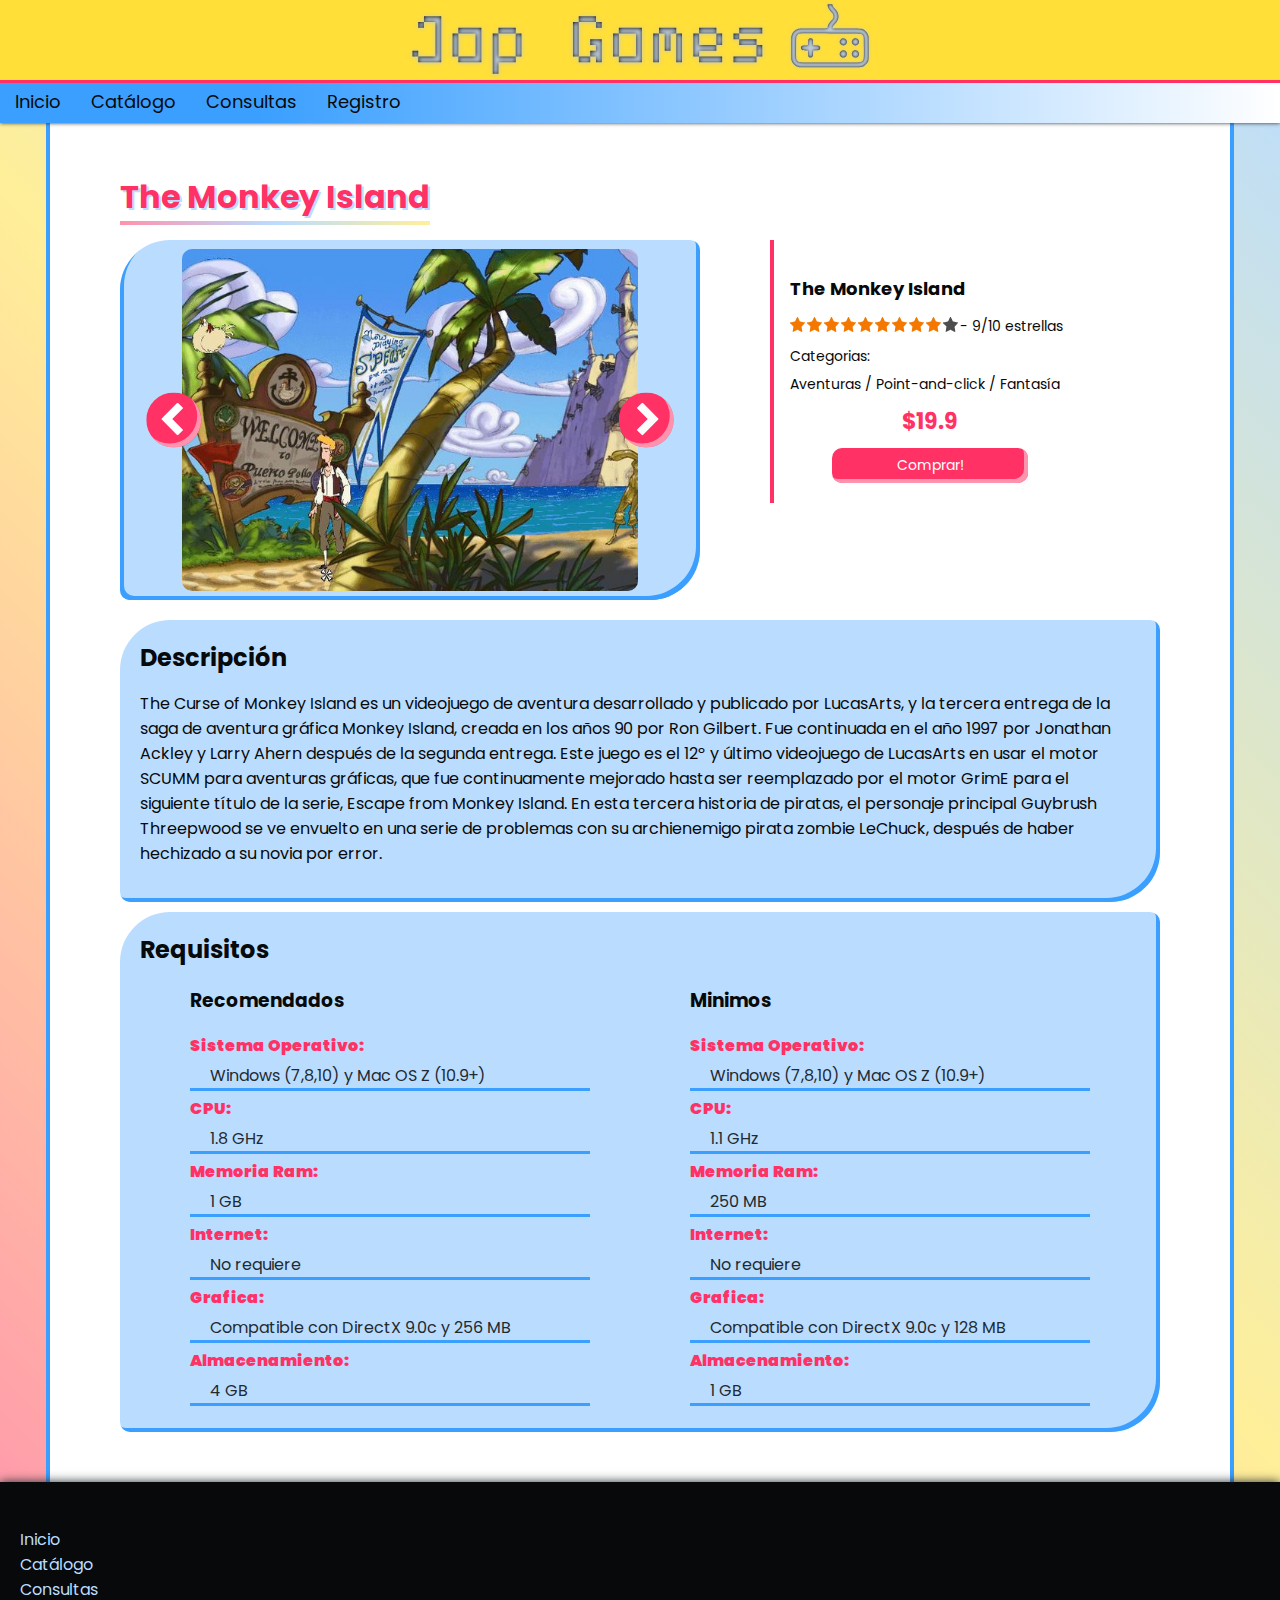
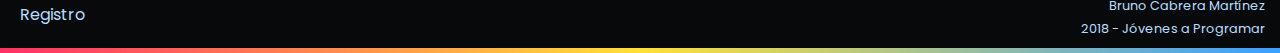
==== juegos/monkey-island.html @ 6bf9ecae "json nuevo" ====
<!DOCTYPE html>
<html>

<head>
  <meta charset="utf-8">
  <meta name="author" content="Bruno Cabrera">
  <meta name="description" content="Página para juego del proyecto de Jóvenes a Programar.">
  <link rel="stylesheet" href="../styles/stylesheet.css">
  <link rel="stylesheet" href="../styles/juego.css">
  <meta name="viewport" content="width=device-width">
  <title>Entrega 1 - The Curse of Monkey Island</title>
  <script src="../js/slide.js"></script>
  <script src="../js/carrito.js"></script>
  <script src="../js/generador.js"></script>

</head>


<body>
  <div id="carro-cubrepantallas">
    <div id="carro">
      <div id="info-carro">
        <span class="main_picture"></span>
        <h3 class="titulo"></h3>

      </div>
      <button id="cerrar-carro"></button>
      <form id="form-compra">
        <div id="form-compra-izq">
          <div id="cantidad">
            <label for="cantidad-i">Cantidad</label>
            <div id="cantidad-i">
              <button type="button" id="cantidad-menos">-</button>
              <input type="number" min="0" max="30" id="cantidad-input" value="1">
              <button type="button" id="cantidad-mas">+</button>
            </div>
          </div>
          <div id="medio-de-pago">
            <label for="medio-de-pago-i">Medio de pago</label>
            <select name="medio-de-pago-i">
              <option value="mastercard">Mastercard</option>
              <option value="oca">Oca</option>
            </select>
          </div>
          <div id="tipo-de-juego">
            <label for="tipo-de-juego-i">Tipo de juego</label>
            <select name="tipo-de-juego-i" id="tipo-de-juego-i">
              <option value="fisico">Físico</option>
              <option value="digital" selected>Digital</option>
            </select>
          </div>
          <div id="tipo-de-envio">
            <label for="tipo-de-envio-i">Tipo de envío</label>
            <select name="tipo-de-envio-i">
              <option value="comun">Común</option>
              <option value="especial">Especial</option>
              <option value="premium">Premium</option>
            </select>
          </div>
        </div>
        <div id="form-compra-der">
          <div id="nombre">
            <label for="nombre-i">Nombre</label>
            <input type="text" id="nombre-i" required>
          </div>
          <div id="email" class="cambiante no-input">
            <label for="email-i">E-mail</label>
            <input type="email" id="email-i" disabled required>
          </div>
          <div id="direccion" class="cambiante no-input">
            <label for="direccion-i">Dirección</label>
            <input type="text" id="direccion-i" disabled required>
          </div>
          <button type="submit" id="comprar">Comprar!</button>
        </div>
      </form>
      <div id="platita">
        <p>Precio sin impuestos: $
          <span id="precio-sin-impuestos">12</span>
        </p>
        <p>Precio con impuestos: $
          <span id="precio-con-impuestos">12</span>
        </p>
        <div id="platita-tipo-juego">
          <p id="platita-juego-digital">Juego Digital</p>
          <p id="platita-juego-fisico">Juego Físico</p>
        </div>
      </div>
    </div>

  </div>
  <header>
    <div id="logo">
      <a href="../index.html">
        <img src="../img/header.svg" alt="Logo de la web">
      </a>
    </div>
    <nav>
      <a href="../index.html">Inicio</a>
      <a href="../sub/catalogo.html">Catálogo</a>
      <a href="../sub/consultas.html">Consultas</a>
      <a href="../sub/registro.html">Registro</a>
    </nav>

  </header>
  <main>
    <div id="caja-juego">
      <h1 class="titulo"></h1>
      <div id="slide-show">
        <button type="button" id="ant"></button>
        <div id="imagenes">
          <div class="imagen"></div>
          <div class="imagen"></div>
          <div class="imagen"></div>
          <div class="imagen"></div>
          <div class="imagen"></div>
        </div>
        <button type="button" id="prox"></button>
      </div>
      <div id="envoltorio-info">
        <div id="info">

          <h2 class="titulo"></h2>
          <div id="estrellas">
            <a href="#" class="estrella"></a>
            <a href="#" class="estrella"></a>
            <a href="#" class="estrella"></a>
            <a href="#" class="estrella"></a>
            <a href="#" class="estrella"></a>
            <a href="#" class="estrella"></a>
            <a href="#" class="estrella"></a>
            <a href="#" class="estrella"></a>
            <a href="#" class="estrella"></a>
            <a href="#" s class="estrella"></a>
            <p>- <span id="puntos"></span>/10 estrellas</p>
          </div>
          <div id="categorias">
            <p>Categorias:</p>
            <p> Aventuras / Point-and-click / Fantasía</p>
          </div>
          <h3 id="info-precio">$19.9 </h3>
          <button type="button" id="boton-comprar">Comprar!</button>
        </div>
      </div>

    </div>
    <article>
      <header>
        <h2>
          Descripción
        </h2>
      </header>

      <body>
        <p class="l_desc"></p>
      </body>
    </article>
    <article class="caja-specs">
      <header>
        <h2>Requisitos</h2>
      </header>

      <body>
        <dl id="caja-specs-recomendados">
          <h3>Recomendados</h3>
          <dt>Sistema Operativo:</dt>
          <dd class="os"></dd>
          <dt>CPU:</dt>
          <dd class="cpu"></dd>
          <dt>Memoria Ram:</dt>
          <dd class="ram"></dd>
          <dt>Internet:</dt>
          <dd class="internet"></dd>
          <dt>Grafica:</dt>
          <dd class="gpu"></dd>
          <dt>Almacenamiento:</dt>
          <dd class="space"></dd>
        </dl>
        <dl id="caja-specs-minimos">
          <h3>Minimos</h3>
          <dt>Sistema Operativo:</dt>
          <dd class="os"></dd>
          <dt>CPU:</dt>
          <dd class="cpu"></dd>
          <dt>Memoria Ram:</dt>
          <dd class="ram"></dd>
          <dt>Internet:</dt>
          <dd class="internet"></dd>
          <dt>Grafica:</dt>
          <dd class="gpu"></dd>
          <dt>Almacenamiento:</dt>
          <dd class="space"></dd>
        </dl>
      </body>
    </article>
  </main>
  <footer>
    <ul class="nav-footer">
      <li>
        <a href="../index.html">Inicio</a>
      </li>
      <li>
        <a href="../sub/catalogo.html">Catálogo</a>
      </li>
      <li>
        <a href="../sub/consultas.html">Consultas</a>
      </li>
      <li>
        <a href="../sub/registro.html">Registro</a>
      </li>
    </ul>
    <div class="info-personal">
      <p>Bruno Cabrera Martínez</p>
      <p>2018 - Jóvenes a Programar</p>
    </div>
  </footer>
</body>

</html>
---- styles/stylesheet.css ----
@import url('https://fonts.googleapis.com/css?family=Poppins');

/*Variables de colores*/
:root{
  /*Colores principales*/
  --azul: #3A9FFF;
  --magenta: #FF3165;
  --amarillo: #FFDF38;
  /*Colores principales - claros*/
  --azul-claro: #BADDFF;
  --magenta-claro: #FF92AD;
  --amarillo-claro: #FFEF99;
  /*Sombras*/
  --negro: #07090A;
  --gris: #222A31;
  --blanco: #FFFFFF;
}
/*---*/

#logo{
  height: 80px;
  background: var(--amarillo);
}

#logo img{
  height: 100%;
  display: block;
  margin: 0 auto;
}

body {
  margin: 0px 0px 0px 0px;
  height: 100%;
  font-family: "Poppins","nunito",helvetica, sans-serif;
  background: linear-gradient(45deg, var(--magenta-claro), var(--amarillo-claro), var(--azul-claro));
  color: var(--negro);
  font-size: 16px;
}

main{
  background-color: var(--blanco);
  max-width: 1060px;
  margin: 0 auto;
  padding: 40px 60px;
  box-shadow: 0 0 0 4px var(--azul);
}

header{
  box-shadow: 0 0 4px var(--gris);
  position: relative;
}

nav{
  border-top: solid 3px var(--magenta);
  position: relative;
  font-size: 0;
  background: linear-gradient(90deg, var(--azul)20%, var(--blanco));
  padding: 0;
  overflow: hidden;
}

nav a{
  position: relative;
  font-size: 18px;
  transition: all 0.2s;
  color: var(--negro);
  text-align: center;
  padding: 0px 15px;
  text-decoration: none;
  height: 40px;
  display: inline-block;
  line-height: 38px;
}

nav a:hover{
  background-color: var(--azul-claro);
  z-index: 2;
}

#apretado{
  background-color: var(--magenta);
}

#apretado:hover{
  background-color:  var(--magenta-claro);
}

footer{
  position: relative;
  margin-bottom: 0;
  width: 100%;
  background-color: var(--negro);
  color: var(--azul-claro);
  padding-top: 100px;
  box-shadow: 0 0 10px var(--gris);
  bottom:0px;
}

footer::after{
  content: '';
  background: linear-gradient(90deg, var(--magenta), var(--amarillo), var(--azul));
  height: 5px;
  width: 100%;
  display: block;
}

.nav-footer{
  display: inline-block;
  list-style: none;
  margin-left: 10px;
  padding: 10px;
  position: absolute;
  bottom: 0px;
}

footer a{
  color: var(--azul-claro);
  text-decoration:none;
}

footer a:hover{
  color: var(--magenta);
}

.info-personal{
  display: block;
  text-align: right;
  font-size: 0.8em;
  padding: 10px;
}
.info-personal p{
  margin: 5px 5px 0px 5px;
}



@media only screen and (max-width: 600px){
  #logo{
    display: none;
  }
  main{
    width: 100%;
    padding: 0px;
    box-shadow: none;
  }
  nav{
    padding:  10px 0;
    border-style: none;
  }
  nav a{
    display: inline-block;
    transition: none;
    padding: 10px 5px;
    margin: 0px
  }
  nav a:hover{
    padding: 10px 5px;
  }
  p{
    padding: 10px;
  }
  h1, h3{
    padding: 10px;
    text-align: center;
  }
}


@media (min-width: 601px) and (max-width: 1024px) {
  main{
    width: 100%;
    padding: 40px 0;
  }
}
---- styles/juego.css ----
#caja-juego{
  position: relative;
  border-radius: 50px 10px;
  padding:10px; 
  margin: ;
}

#caja-juego h1{
  display: inline-block;
  margin: 0 0 15px 0;
  color: var(--magenta);
  text-shadow: 2px 2px var(--azul-claro) ;
}

#caja-juego h1::after{
  width: 100%;
  height: 4px;
  background: linear-gradient(90deg ,var(--magenta-claro), var(--azul-claro), var(--amarillo-claro));
  content: '';
  display: block;
}

#caja-juego h2{
  font-size: 18px;
}

#slide-show{
  position: absolute;
  width: 580px;
  height: 360px;
  box-sizing: border-box;
  text-align: center;
  background: var(--azul-claro);
  box-shadow: 4px -4px 0 var(--azul) inset, -4px -4px 0 var(--azul) inset;
  border-radius: 50px 10px;
}

#slide-show button{
  background-color:  var(--magenta);
  position: absolute;
  background-size: 40%;
  background-repeat:no-repeat;
  border: none;
  border-style: none;
  height: 55px;
  width: 55px;
  border-radius: 50%;
  box-shadow: -4px -4px 0 var(--magenta-claro) inset;
  z-index: 1;
  top: 50%;
  transition: 0.2s;
}

#slide-show button:hover{
  background-color:var(--azul);
  box-shadow: -4px -4px 0 var(--azul-claro) inset;
}

#ant{
  background:url("../img/flecha-izq.svg");
  background-position: 15px 10px;
  left: 5%;
  transform:translate(-5%,-50%);
}

#prox{
  background: url("../img/flecha-der.svg");
  right: 5%;
  background-position: 18px 10px;
  transform:translate(5%,-50%);
}

#imagenes{
  position: absolute;
  width: 100%;
  height: 100%;
}

#imagenes img{
  position: absolute;
  height: 95%;
  left: 50%;
  top: 50%;
  transform:translate(-50%,-50%);
  transition: 0.5s;
  border-radius: 10px;
}

#envoltorio-info{
  position: relative;
  height: 360px;
  margin-left: 580px;
  box-sizing: border-box;
  text-align: center;
}

#info{
  display: inline-block;
  text-align: left;
  width: 280px;
  display: inline-block;
  position:relative;
  font-size: 14px;
  padding: 20px;
  box-shadow: 4px 0 0 var(--magenta) inset;
  background: var(--blanco);
}

#estrellas img{
  display: block;
  height: 15px;
  width: 15px;
  float: left;
  margin-left:0;
  margin-right: 2px;
}

#info-precio{
  font-size: 22px;
  text-align: center;
  margin: 10px;
  color: var(--magenta);
}

#estrellas p{
  line-height: 18px;
}

#categorias{
  line-height: 14px;
}

#boton-comprar{  
  display: block;
  margin: auto;
  height: 35px;
  width: 70%;
  box-sizing:border-box;
  border-style: none;
  border-radius: 10px;
  font-family: inherit;
  font-size: inherit;
  background-color: var(--magenta);
  box-shadow: -4px -4px 0px var(--magenta-claro) inset;
  transition: 0.2s;
  color: var(--blanco);
  padding: 5px;
}

#boton-comprar:hover{
  background-color: var(--azul);
  box-shadow: -4px -4px 0px var(--azul-claro) inset;
}
 
article{
  background-color: var(--azul-claro);
  color: var(--negro);
  padding: 20px;
  border-radius: 50px 10px;
  box-shadow: -4px -4px 0 var(--azul) inset;
  margin: 10px;
}

article h2{
  margin: 0;
}

article header{
  box-shadow: none;
}

/* Carro */
#carro-cubrepantallas{
  background: rgba(0,0,0,0.5);
  width: 100%;
  height: 100%;
  position:fixed;
  z-index: 2;
  display: none;
}

#carro{
  position: relative;
  background: var(--blanco);
  height: 500px;
  width: 600px;
  top:50%;
  transform: translateY(-50%);
  
  margin: auto;
  border-radius: 10px;
 }

#info-carro{
  background: linear-gradient(45deg, var(--azul-claro)40%, var(--magenta-claro), var(--amarillo-claro));
  color: var(--negro);
  height: 200px;
  width: 100%;
  border-radius: 10px 10px 0 0;
  overflow: hidden;
}

#info-carro img{
  height: 100%;
  float: left;
  border-radius: 10px 0 0 0;
  box-shadow: 0 0 4px var(--gris);
}

#info-carro h3{
  padding-left: 10px;
  float: left;
  display: block;
  color: var(--blanco);
  text-shadow: 2px 2px 0 var(--magenta);
}

#cerrar-carro{
  height: 35px;
  width: 35px;
  position: absolute;
  background: var(--magenta);
  top: 0;
  right: 0;
  margin: 0;
  border: none;
  border-radius: 0 10px 0 10px;
  box-shadow: 4px -4px 0 var(--magenta-claro) inset;
  transition: 0.2s ;
}

#cerrar-carro:hover{
  background: var(--azul);
  box-shadow: 4px -4px 0 var(--azul-claro) inset;
}

#cerrar-carro::before{
  content: '';
  position: absolute;
  height: 25px;
  width: 3px;
  border-radius:3px;
  background: var(--blanco);
  transform: translateX(50%) translateY(50%) rotate(45deg) ;
  right: 50%;
  bottom:50%;
  
}
#cerrar-carro::after{
  content: '';
  position: absolute;
  height: 25px;
  width: 3px;
  border-radius:3px;
  background: var(--blanco);
  transform: translateX(50%)  translateY(50%) rotate(-45deg);
  right: 50%;
  bottom: 50%;
}


#form-compra-izq{
  position: relative;
  width: 50%;
  padding: 10px;
  float: left;
  box-sizing: border-box;
  text-align: center;
}


#precio-sin-impuestos{
  margin: 0;
}

#form-compra-der{
  position: relative;
  width: 50%;
  padding: 10px;
  box-sizing:border-box; 
  float: left;
  text-align: center;
}

#form-compra-der::before{
  content: '';
  background: linear-gradient(0deg, var(--azul-claro), var(--magenta-claro), var(--amarillo-claro));
  width: 4px;
  left: -2px;
  height: 85%;
  display: block;
  position: absolute;
}

#form-compra input, #form-compra select{
  margin: 5px;
  width:80%;
  height: 35px;
  box-sizing:border-box;
  border-style: none;
  border-radius: 10px;
  font-family: inherit;
  font-size: inherit;
  background-color: var(--amarillo);
  box-shadow: -4px -4px 0px var(--magenta-claro) inset;
  transition: 0.2s;
  color: var(--negro);
  padding: 5px;
}

#form-compra select{
  -moz-appearance: none;
  -webkit-appearance: none;
  background-image: url(../img/abajo.svg);
  background-repeat: no-repeat;
  background-position: 95% 50%;
  background-size: 5%;
}

.no-input input{
  background: var(--amarillo-claro) !important;
  box-shadow: none !important;
  pointer-events:none !important;
  
}

/*Cambio de + y - en input number*/
#cantidad-i input[type=number] { 
  display: block;
  float: left;
  -moz-appearance: textfield;
  appearance: textfield;
}
#cantidad-i input[type=number]::-webkit-inner-spin-button, 
#cantidad-i input[type=number]::-webkit-outer-spin-button { 
      -webkit-appearance: none; 
      margin: 0; 
}

#cantidad-i{
  display: inline-block;
  width: 80%;
  position: relative;
  height:35px;
  margin: 5px;
  background: var(--amarillo);
  border-radius: 10px;
  box-shadow: -4px -4px 0 var(--magenta-claro) inset;
}

#cantidad-mas, #cantidad-menos{
  box-shadow: 0 0 0 2px var(--magenta);
  position: absolute;
  transition: 0.2s;
  border: none;
  border-radius:50%;
  background:none;
  height:20px;
  color: var(--magenta);
  font-size: 20px;
  line-height: 20px;
  font-weight: 1000;
  width:20px;
  padding: 0;
  z-index: 1;
  margin: 0;
  top:50%;
  transform: translateY(-50%);
}
#cantidad-menos{
  left: 10px;
}
#cantidad-mas{
  right: 10px;
}

#cantidad-mas:hover, #cantidad-menos:hover{
  background-color: var(--amarillo-claro);
}

/*Fin*/

#cantidad-i input[type=number],
#cantidad-i input[type=number]:hover,
#cantidad-i input[type=number]:focus{
  position: relative;
  width: 40%;
  background: none;
  margin: auto;
  box-shadow: none;
  margin-left: 15%;
}

#precio-sin-impuestos{
  display: inline;
  line-height: 35px;
  width: 20%;
}

#form-compra input:hover, #form-compra select:hover{
  box-shadow: -4px -4px 0 var(--magenta) inset;
}

#form-compra input:focus, #form-compra select:focus{
  outline: none;
  box-shadow: -4px -4px 0 var(--azul) inset;
}

#form-compra label{
  display: block;
  margin: 0 10%;
  text-align: left;
}

#comprar{
  margin: 30px 5px;
  height: 35px;
  width: 80%;
  box-sizing:border-box;
  border-style: none;
  border-radius: 10px;
  font-family: inherit;
  font-size: inherit;
  background-color: var(--magenta);
  box-shadow: -4px -4px 0px var(--magenta-claro) inset;
  transition: 0.2s;
  color: var(--blanco);
  padding: 5px;
}

#comprar:hover{
  background-color: var(--azul);
  box-shadow: -4px -4px 0px var(--azul-claro) inset;
}

#platita{
  display:block;
  position: absolute;
  background: var(--blanco);
  width: 220px;
  text-align: center;
  padding: 10px;
  font-size: 12px;
  border-radius: 0 10px 10px 0;
  color: var(--magenta);
  right: -210px;
  bottom: 0;
  box-sizing: border-box;  
  text-align: left;
}

#platita::before{
  content: '';
  position: absolute;
  display: block;
  height: 30px;
  width: 30px;
  background: transparent;
  top:-26px;
  left: 6px;
  box-shadow: 4px -4px 0 var(--blanco) inset;
  border-radius: 0 0 0px 10px;
}

#platita-tipo-juego{
  background: var(--gris);
  color: var(--blanco);
  position: absolute;
  font-weight: 1000;
  top:-30px;
  right: 40px;
  border-radius: 10px 10px 0 0;
  height: 30px;
  width: 100px;
}

#platita-tipo-juego p{
  line-height: 10px;
  width: 100px;
  height: 30px;
  position: absolute;
  text-align: center;
}
.caja-specs{
  height: 480px;
}

.caja-specs dl{
  width: 40%;
  margin: 0 5%;
  padding: 0;
  float: left;
}

.caja-specs dt{
  color: var(--magenta);
  font-weight: 1000;
}
.caja-specs dd{
  color: var(--gris);
  margin: 5px 0 5px 0;
  padding-left: 20px; 
  border-bottom: solid 3px var(--azul);
}

@media only screen and (max-width: 600px){
  #titulo{
    display: none;
  }
  #info{
    display: block;
    height: inherit;
  }
  .columna-der{
    float: none;
    display: block;
    width: 90%;
    margin: auto;
    padding: none;
  }
  .info_columna{
    padding: 0;
    margin: 0;
  }
  .slideshow{
    display: none;
  }
}
  
@media (min-width: 601px) and (max-width: 1024px) {
  #titulo{
    display: block;
  }
  #info{
    height: 640px;
  }
  .slideshow{
    padding: 0;
  }
  .bloques_slide{
    height: 220px;
  }
  .slideshow button{
    height: 220px;
  }
  .columna-der{
    width: 40%;
  }
  
  
}

/* Animaciones */

@keyframes arriba {
    from {opacity: 0}
    to {opacity: 1}
}

@keyframes abajo {
    from {opacity: 1}
    to {opacity: 0}
}
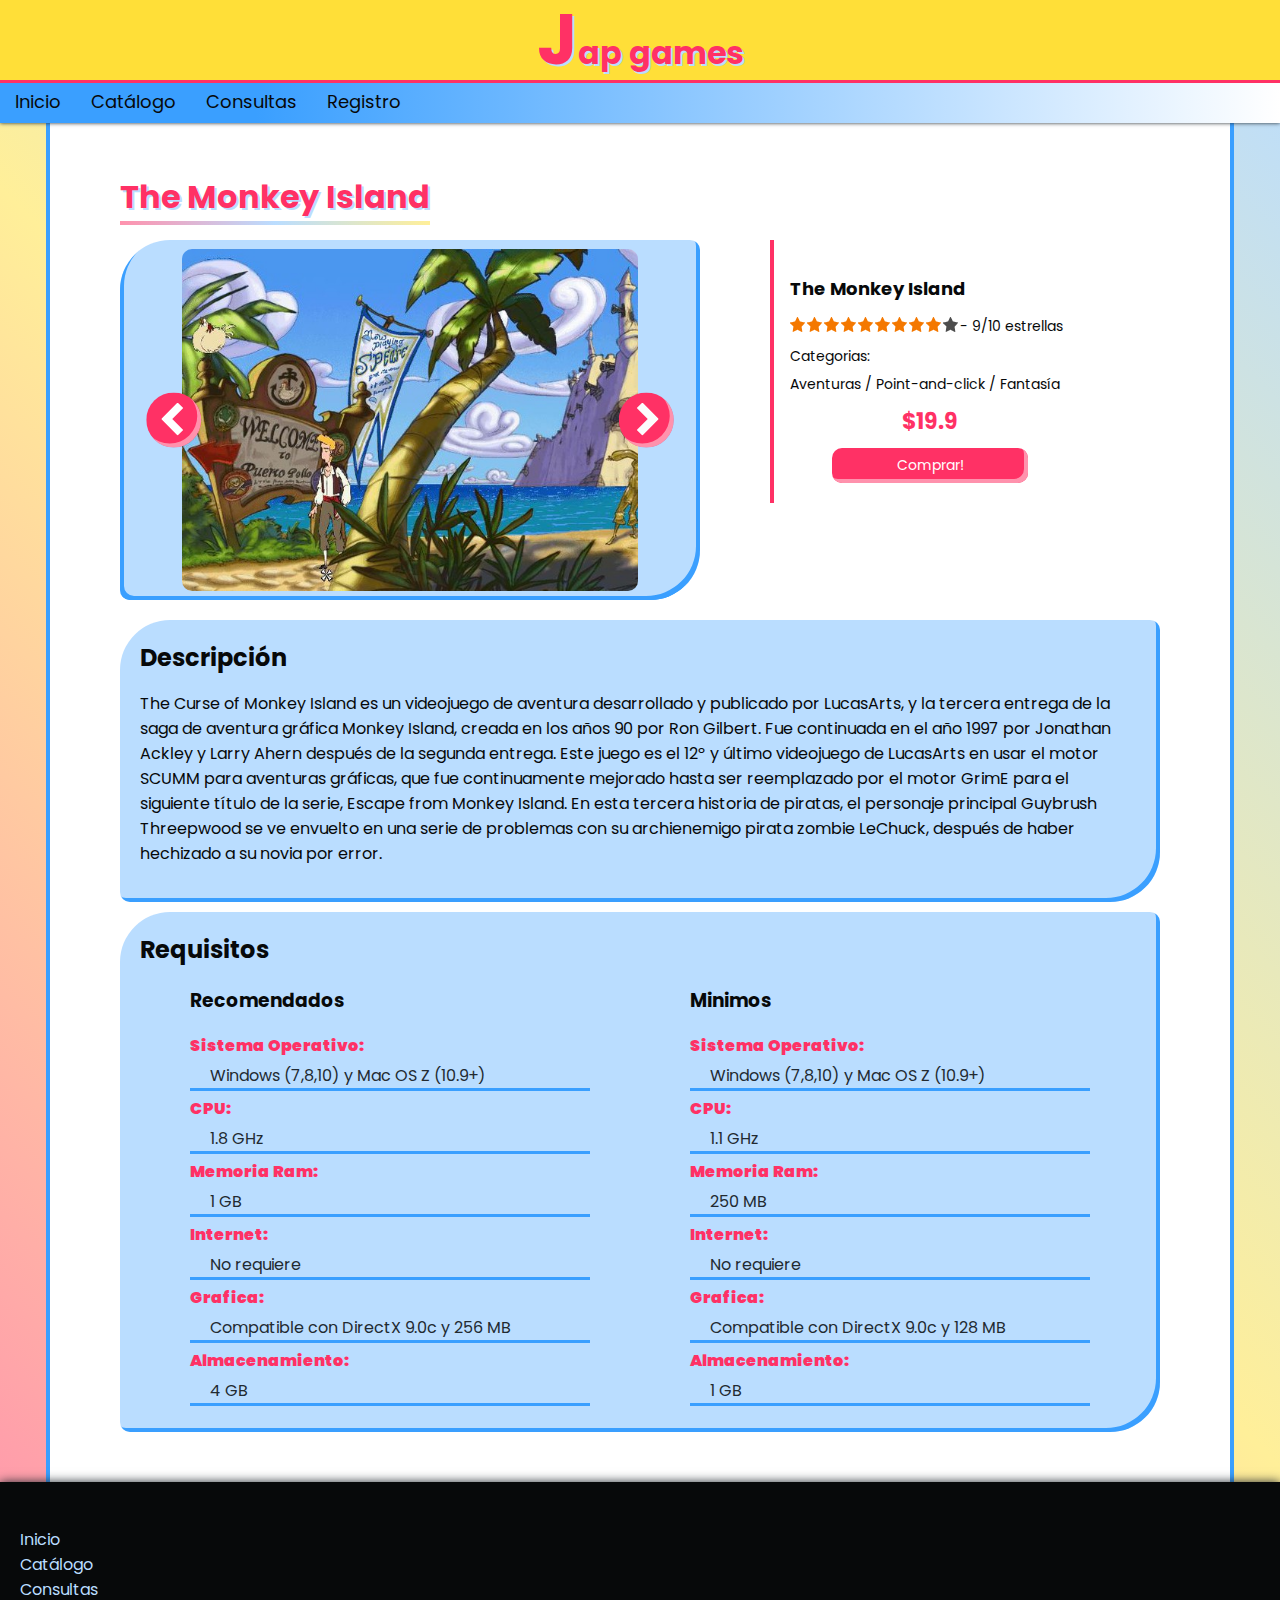
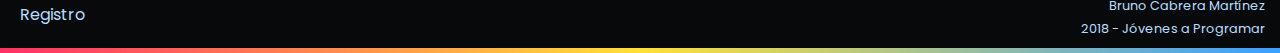
==== commit 9b12bf56: "json nuevo" ====
--- a/juegos/monkey-island.html
+++ b/juegos/monkey-island.html
@@ -92,7 +92,7 @@
   <header>
     <div id="logo">
       <a href="../index.html">
-        <img src="../img/header.svg" alt="Logo de la web">
+        <h1><span>J</span>ap games</h1>
       </a>
     </div>
     <nav>
--- a/styles/stylesheet.css
+++ b/styles/stylesheet.css
@@ -18,14 +18,36 @@
 /*---*/
 
 #logo{
+  position: relative;
+  width: 100%;
   height: 80px;
   background: var(--amarillo);
+  text-align: center;
 }
 
-#logo img{
+#logo a{
   height: 100%;
-  display: block;
+  display: inline-block;
+  text-decoration: none;
+  box-sizing: border-box;
+  transition: 0.5s;
+}
+
+#logo h1{
+  position: relative;
   margin: 0 auto;
+  height: 100%;
+  line-height: 250%;
+  color: var(--magenta);
+  text-shadow: 2px 2px 0 var(--azul-claro);
+}
+
+#logo span{
+  font-size: 70px;  
+}
+
+#logo a:hover{
+  box-shadow: 0 -4px 0 var(--azul) inset; 
 }
 
 body {
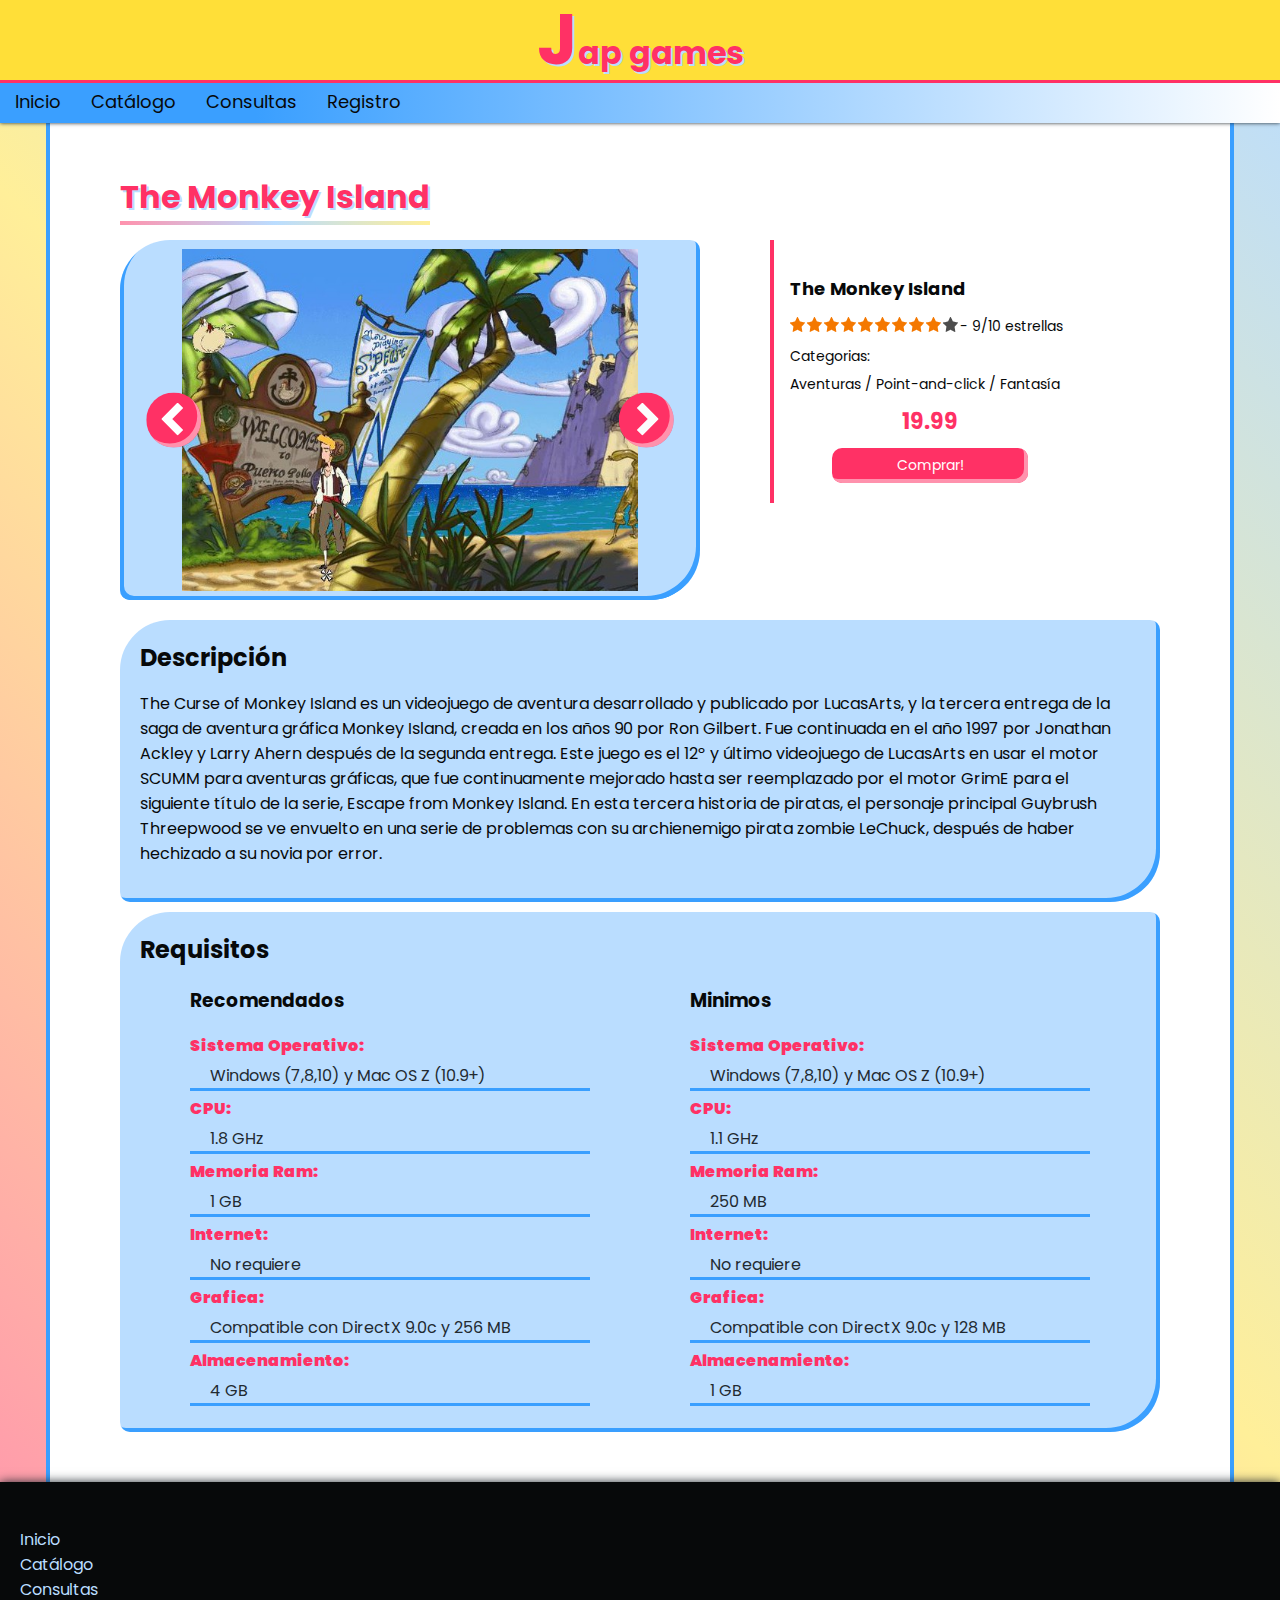
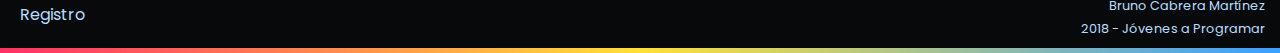
==== commit c1f4fb37: "json nuevo" ====
--- a/juegos/monkey-island.html
+++ b/juegos/monkey-island.html
@@ -22,6 +22,8 @@
       <div id="info-carro">
         <span class="main_picture"></span>
         <h3 class="titulo"></h3>
+        <p class="s_desc"></p>
+        <p class="price"></p>
 
       </div>
       <button id="cerrar-carro"></button>
@@ -76,10 +78,10 @@
       </form>
       <div id="platita">
         <p>Precio sin impuestos: $
-          <span id="precio-sin-impuestos">12</span>
+          <span id="precio-sin-impuestos"></span>
         </p>
         <p>Precio con impuestos: $
-          <span id="precio-con-impuestos">12</span>
+          <span id="precio-con-impuestos"></span>
         </p>
         <div id="platita-tipo-juego">
           <p id="platita-juego-digital">Juego Digital</p>
@@ -136,9 +138,9 @@
           </div>
           <div id="categorias">
             <p>Categorias:</p>
-            <p> Aventuras / Point-and-click / Fantasía</p>
-          </div>
-          <h3 id="info-precio">$19.9 </h3>
+            <p><span class="categories"></span> / <span class="categories"></span> / <span class="categories"></span></p>
+          </div>
+          <h3 id="info-precio" class="price"></h3>
           <button type="button" id="boton-comprar">Comprar!</button>
         </div>
       </div>
--- a/styles/juego.css
+++ b/styles/juego.css
@@ -76,7 +76,7 @@
   height: 100%;
 }
 
-#imagenes img{
+.imagen{
   position: absolute;
   height: 95%;
   left: 50%;
@@ -84,6 +84,10 @@
   transform:translate(-50%,-50%);
   transition: 0.5s;
   border-radius: 10px;
+}
+
+.imagen img{
+  height: 100%;
 }
 
 #envoltorio-info{
@@ -324,13 +328,19 @@
   
 }
 
+#cantidad{
+  height: 69px;
+}
+
 /*Cambio de + y - en input number*/
 #cantidad-i input[type=number] { 
-  display: block;
-  float: left;
+  float: left;
+  margin: 0;
+  padding: 0 10px;
   -moz-appearance: textfield;
   appearance: textfield;
 }
+
 #cantidad-i input[type=number]::-webkit-inner-spin-button, 
 #cantidad-i input[type=number]::-webkit-outer-spin-button { 
       -webkit-appearance: none; 
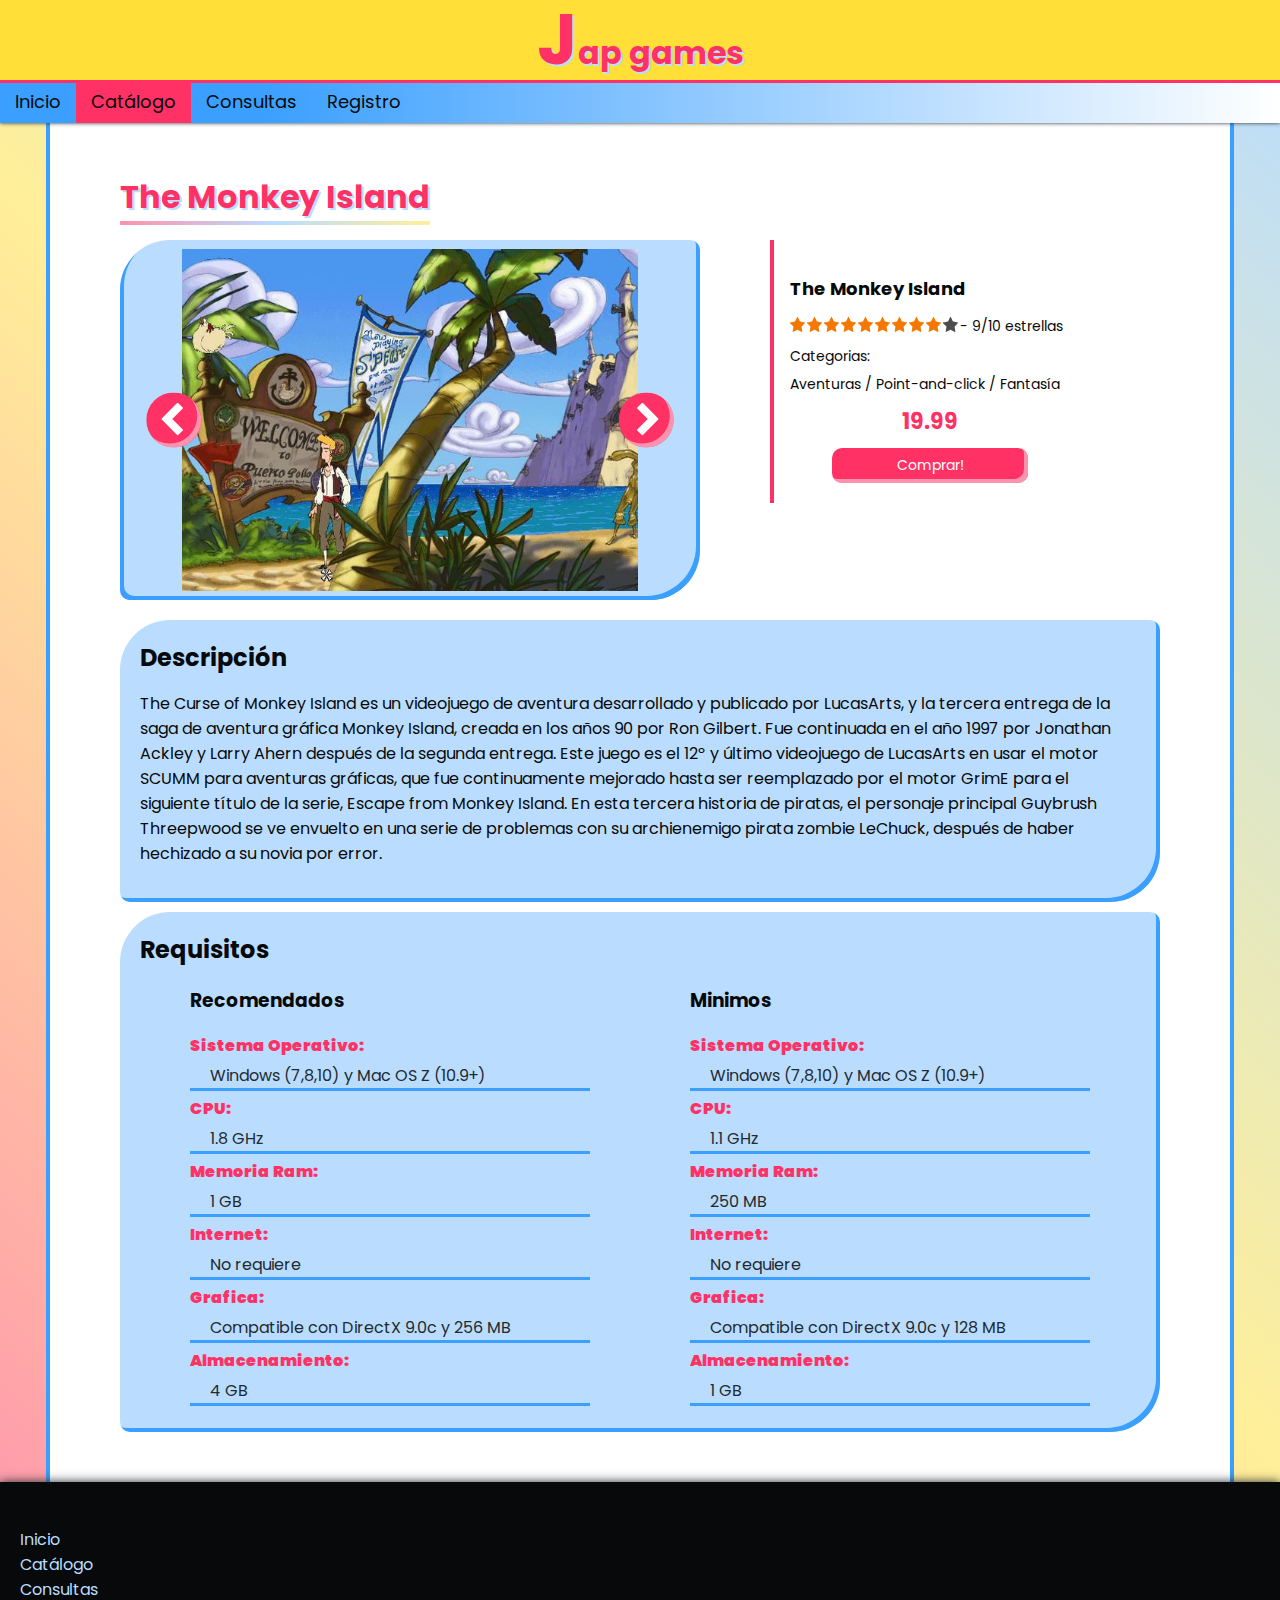
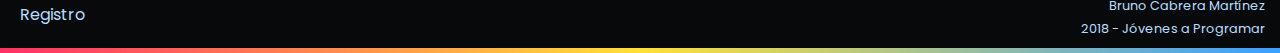
==== commit c28bc3d5: "json nuevo" ====
--- a/juegos/monkey-island.html
+++ b/juegos/monkey-island.html
@@ -12,6 +12,7 @@
   <script src="../js/slide.js"></script>
   <script src="../js/carrito.js"></script>
   <script src="../js/generador.js"></script>
+  <script src="../js/responisve-nav.js"></script>
 
 </head>
 
@@ -97,9 +98,13 @@
         <h1><span>J</span>ap games</h1>
       </a>
     </div>
-    <nav>
+    <div id="button-wrapper">
+      <button id="desplegador"></button>
+      <h2>Jap Games</h2>
+    </div>
+    <nav id="menu" class="cerrado">
       <a href="../index.html">Inicio</a>
-      <a href="../sub/catalogo.html">Catálogo</a>
+      <a href="../sub/catalogo.html" id="apretado">Catálogo</a>
       <a href="../sub/consultas.html">Consultas</a>
       <a href="../sub/registro.html">Registro</a>
     </nav>
--- a/styles/stylesheet.css
+++ b/styles/stylesheet.css
@@ -23,6 +23,39 @@
   height: 80px;
   background: var(--amarillo);
   text-align: center;
+  transition: 1s;
+  overflow: hidden;
+}
+
+#desplegador{
+  top: 0;
+  border: none;
+  height: 40px;
+  width: 40px;
+  background-color: transparent;
+  background-image: url("../img/rayas.svg");
+  background-size: 30px;
+  background-position: 5px 5px;
+  background-repeat: no-repeat;
+  float: left;
+}
+
+#button-wrapper{
+  display: none;
+  position: fixed;
+  height: 40px;
+  width: 140px;
+  background-color: var(--gris);
+  z-index:3;
+  border-radius: 0 0 10px 0;
+  color: white;
+}
+
+#button-wrapper h2{
+  font-size: 13px;
+  margin-left: 10px;
+  height: 100%;
+  float: left;
 }
 
 #logo a{
@@ -51,12 +84,14 @@
 }
 
 body {
+  position: relative;
   margin: 0px 0px 0px 0px;
   height: 100%;
   font-family: "Poppins","nunito",helvetica, sans-serif;
   background: linear-gradient(45deg, var(--magenta-claro), var(--amarillo-claro), var(--azul-claro));
   color: var(--negro);
   font-size: 16px;
+  width: 100%;
 }
 
 main{
@@ -65,6 +100,7 @@
   margin: 0 auto;
   padding: 40px 60px;
   box-shadow: 0 0 0 4px var(--azul);
+  overflow: auto;
 }
 
 header{
@@ -79,6 +115,7 @@
   background: linear-gradient(90deg, var(--azul)20%, var(--blanco));
   padding: 0;
   overflow: hidden;
+  transition: 1s;
 }
 
 nav a{
@@ -154,43 +191,77 @@
   margin: 5px 5px 0px 5px;
 }
 
+button{
+    cursor: pointer !important;
+}
+
 
 
 @media only screen and (max-width: 600px){
   #logo{
-    display: none;
+    height: 0;
   }
   main{
-    width: 100%;
-    padding: 0px;
-    box-shadow: none;
+    min-width: 100%;
+    padding: 10px 20px;
+    box-sizing: border-box;
   }
   nav{
-    padding:  10px 0;
-    border-style: none;
+    box-sizing:border-box;
+    position: fixed;
+    top: 0;
+    left: 0;
+    z-index: 2;
+    background: var(--gris);
+    border:none;
+    width: 50%;
+    padding:50px 10px 10px 10px;
+    border-radius: 0 0 10px 0;
+    box-shadow: -4px -4px 0 var(--magenta) inset;
+    overflow: hidden;
+    box-sizing: border-box;
   }
   nav a{
-    display: inline-block;
-    transition: none;
-    padding: 10px 5px;
-    margin: 0px
+    display: block;
+    color: var(--blanco);
+    border-radius: 10px;
   }
   nav a:hover{
-    padding: 10px 5px;
-  }
-  p{
-    padding: 10px;
-  }
-  h1, h3{
-    padding: 10px;
-    text-align: center;
-  }
-}
-
-
-@media (min-width: 601px) and (max-width: 1024px) {
+    background: var(--azul);
+  }
+  .cerrado{
+    left: -50%;
+  }
+  
+  #button-wrapper{
+    display: block;
+  }
+
+ 
+}
+
+
+@media (min-width: 601px) and (max-width: 1060px) {
+  #logo{
+    height: 0;
+  }
   main{
-    width: 100%;
-    padding: 40px 0;
-  }
-}
+    min-width: 100%;
+    padding: 10px 20px;
+    box-sizing: border-box;
+  }
+  nav{
+    background: var(--negro);
+    border-width:0px;
+  }
+  nav a{
+    color: var(--blanco);
+    font-weight: 1000;
+    width: 25%;
+    box-sizing: border-box;
+  }
+  nav a:hover{
+    background-color: var(--gris);
+  }
+ 
+}
--- a/styles/juego.css
+++ b/styles/juego.css
@@ -202,6 +202,7 @@
   width: 100%;
   border-radius: 10px 10px 0 0;
   overflow: hidden;
+  position: relative;
 }
 
 #info-carro img{
@@ -217,6 +218,30 @@
   display: block;
   color: var(--blanco);
   text-shadow: 2px 2px 0 var(--magenta);
+  margin: 10px 0 0 0;
+  width: 50%;
+  box-sizing: border-box;
+}
+
+#info-carro p{
+  padding-left: 10px;
+  float: left;
+  width: 50%;
+  margin: 0;
+  font-size: 16px;
+  box-sizing: border-box;
+}
+
+#info-carro .price{
+  width: 80px;
+  position: absolute;
+  font-size: 20px;
+  font-weight: 1000;
+  color: var(--blanco);
+  text-shadow: 2px 2px 0px var(--magenta);
+  bottom: 10px;
+  right: 0px;
+  z-index: 2;
 }
 
 #cerrar-carro{
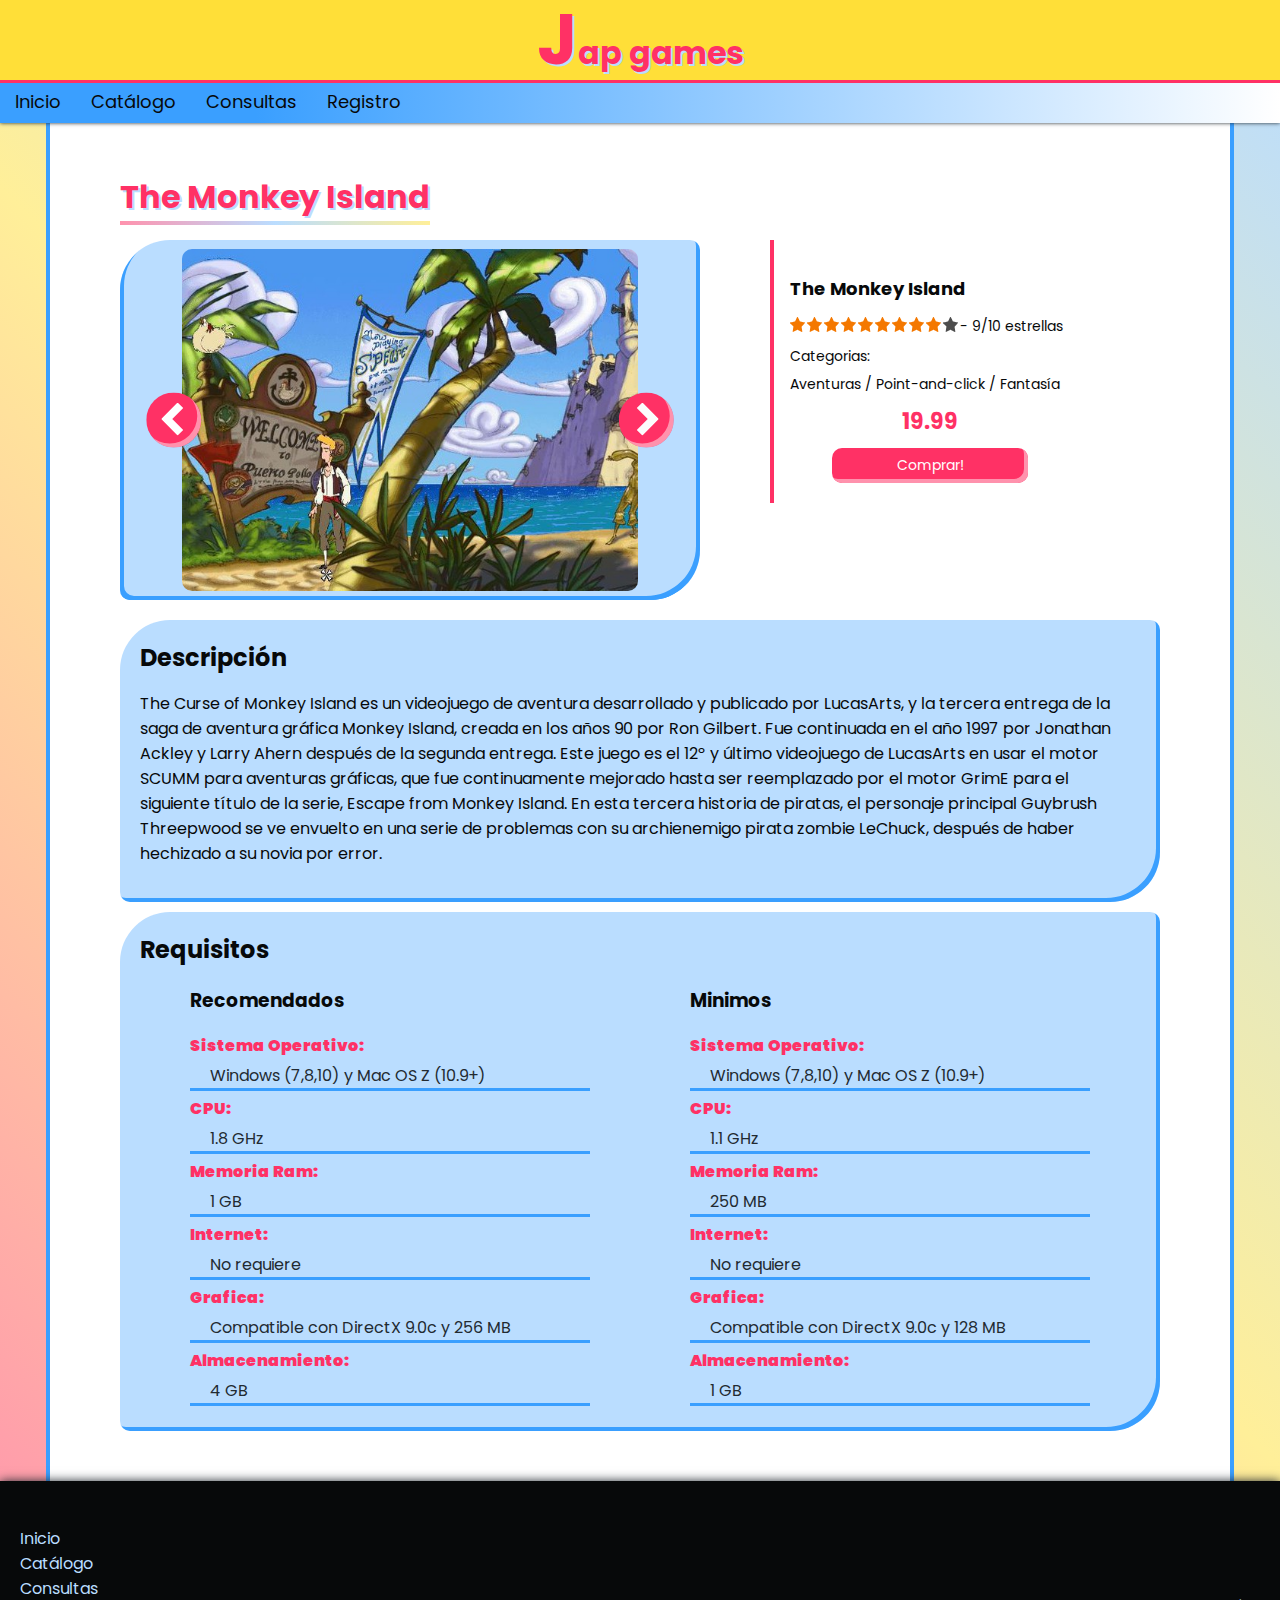
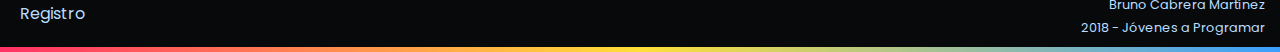
==== commit 04a168f4: "json nuevo" ====
--- a/juegos/monkey-island.html
+++ b/juegos/monkey-island.html
@@ -98,13 +98,10 @@
         <h1><span>J</span>ap games</h1>
       </a>
     </div>
-    <div id="button-wrapper">
-      <button id="desplegador"></button>
-      <h2>Jap Games</h2>
-    </div>
+    <button id="desplegador">Jap Games</button>
     <nav id="menu" class="cerrado">
       <a href="../index.html">Inicio</a>
-      <a href="../sub/catalogo.html" id="apretado">Catálogo</a>
+      <a href="../sub/catalogo.html">Catálogo</a>
       <a href="../sub/consultas.html">Consultas</a>
       <a href="../sub/registro.html">Registro</a>
     </nav>
--- a/styles/stylesheet.css
+++ b/styles/stylesheet.css
@@ -31,16 +31,14 @@
   top: 0;
   border: none;
   height: 40px;
-  width: 40px;
-  background-color: transparent;
+  background-color: var(--gris);
   background-image: url("../img/rayas.svg");
   background-size: 30px;
+  color: var(--blanco);
+  padding-left: 45px; 
   background-position: 5px 5px;
   background-repeat: no-repeat;
   float: left;
-}
-
-#button-wrapper{
   display: none;
   position: fixed;
   height: 40px;
@@ -49,14 +47,9 @@
   z-index:3;
   border-radius: 0 0 10px 0;
   color: white;
-}
-
-#button-wrapper h2{
-  font-size: 13px;
-  margin-left: 10px;
-  height: 100%;
-  float: left;
-}
+  font-size: 14px;
+}
+
 
 #logo a{
   height: 100%;
@@ -195,15 +188,13 @@
     cursor: pointer !important;
 }
 
-
-
 @media only screen and (max-width: 600px){
   #logo{
     height: 0;
   }
   main{
     min-width: 100%;
-    padding: 10px 20px;
+    padding: 60px 20px;
     box-sizing: border-box;
   }
   nav{
@@ -214,7 +205,7 @@
     z-index: 2;
     background: var(--gris);
     border:none;
-    width: 50%;
+    width: 150px;
     padding:50px 10px 10px 10px;
     border-radius: 0 0 10px 0;
     box-shadow: -4px -4px 0 var(--magenta) inset;
@@ -233,7 +224,7 @@
     left: -50%;
   }
   
-  #button-wrapper{
+  #desplegador{
     display: block;
   }
 
--- a/styles/juego.css
+++ b/styles/juego.css
@@ -2,7 +2,6 @@
   position: relative;
   border-radius: 50px 10px;
   padding:10px; 
-  margin: ;
 }
 
 #caja-juego h1{
@@ -88,14 +87,15 @@
 
 .imagen img{
   height: 100%;
+  border-radius:  10px;
 }
 
 #envoltorio-info{
   position: relative;
-  height: 360px;
   margin-left: 580px;
   box-sizing: border-box;
   text-align: center;
+  height: 360px;
 }
 
 #info{
@@ -517,7 +517,7 @@
   text-align: center;
 }
 .caja-specs{
-  height: 480px;
+  overflow: auto;
 }
 
 .caja-specs dl{
@@ -561,30 +561,6 @@
     display: none;
   }
 }
-  
-@media (min-width: 601px) and (max-width: 1024px) {
-  #titulo{
-    display: block;
-  }
-  #info{
-    height: 640px;
-  }
-  .slideshow{
-    padding: 0;
-  }
-  .bloques_slide{
-    height: 220px;
-  }
-  .slideshow button{
-    height: 220px;
-  }
-  .columna-der{
-    width: 40%;
-  }
-  
-  
-}
-
 /* Animaciones */
 
 @keyframes arriba {
@@ -597,3 +573,57 @@
     to {opacity: 0}
 }
 
+@media (min-width: 601px) and (max-width: 1060px) {
+  #slide-show{
+    position: relative;
+    display: block;
+    width: 100%;
+    height: 400px;
+  }
+  #envoltorio-info{
+    margin: auto;
+    height: 260px;
+  }
+  #info{
+    box-shadow: 0px -4px var(--magenta) inset;
+    height: 220px;
+  }
+
+}
+
+@media only screen and (max-width: 600px){
+   #slide-show{
+    position: relative;
+    display: block;
+    width: 100%;
+    height: 60vw;
+    border-radius: 10px;
+    box-shadow: none;
+    
+  }
+  #envoltorio-info{
+    margin: auto;
+    height: 300px;
+    width: 100%;
+  }
+  #info{
+    box-shadow: 0px -4px var(--magenta) inset;
+    height: 300px;
+    width: 100%;
+    margin: auto;
+    box-sizing: border-box;    
+  }
+  article{
+    width: 100%;
+    margin: 0;
+    box-sizing: border-box;
+    border-radius: 10px;
+    margin-bottom: 10px;
+  }
+  .caja-specs dl{
+    display: block;
+    width: 100%;
+    padding: 0;
+    margin: 0;
+  }
+}
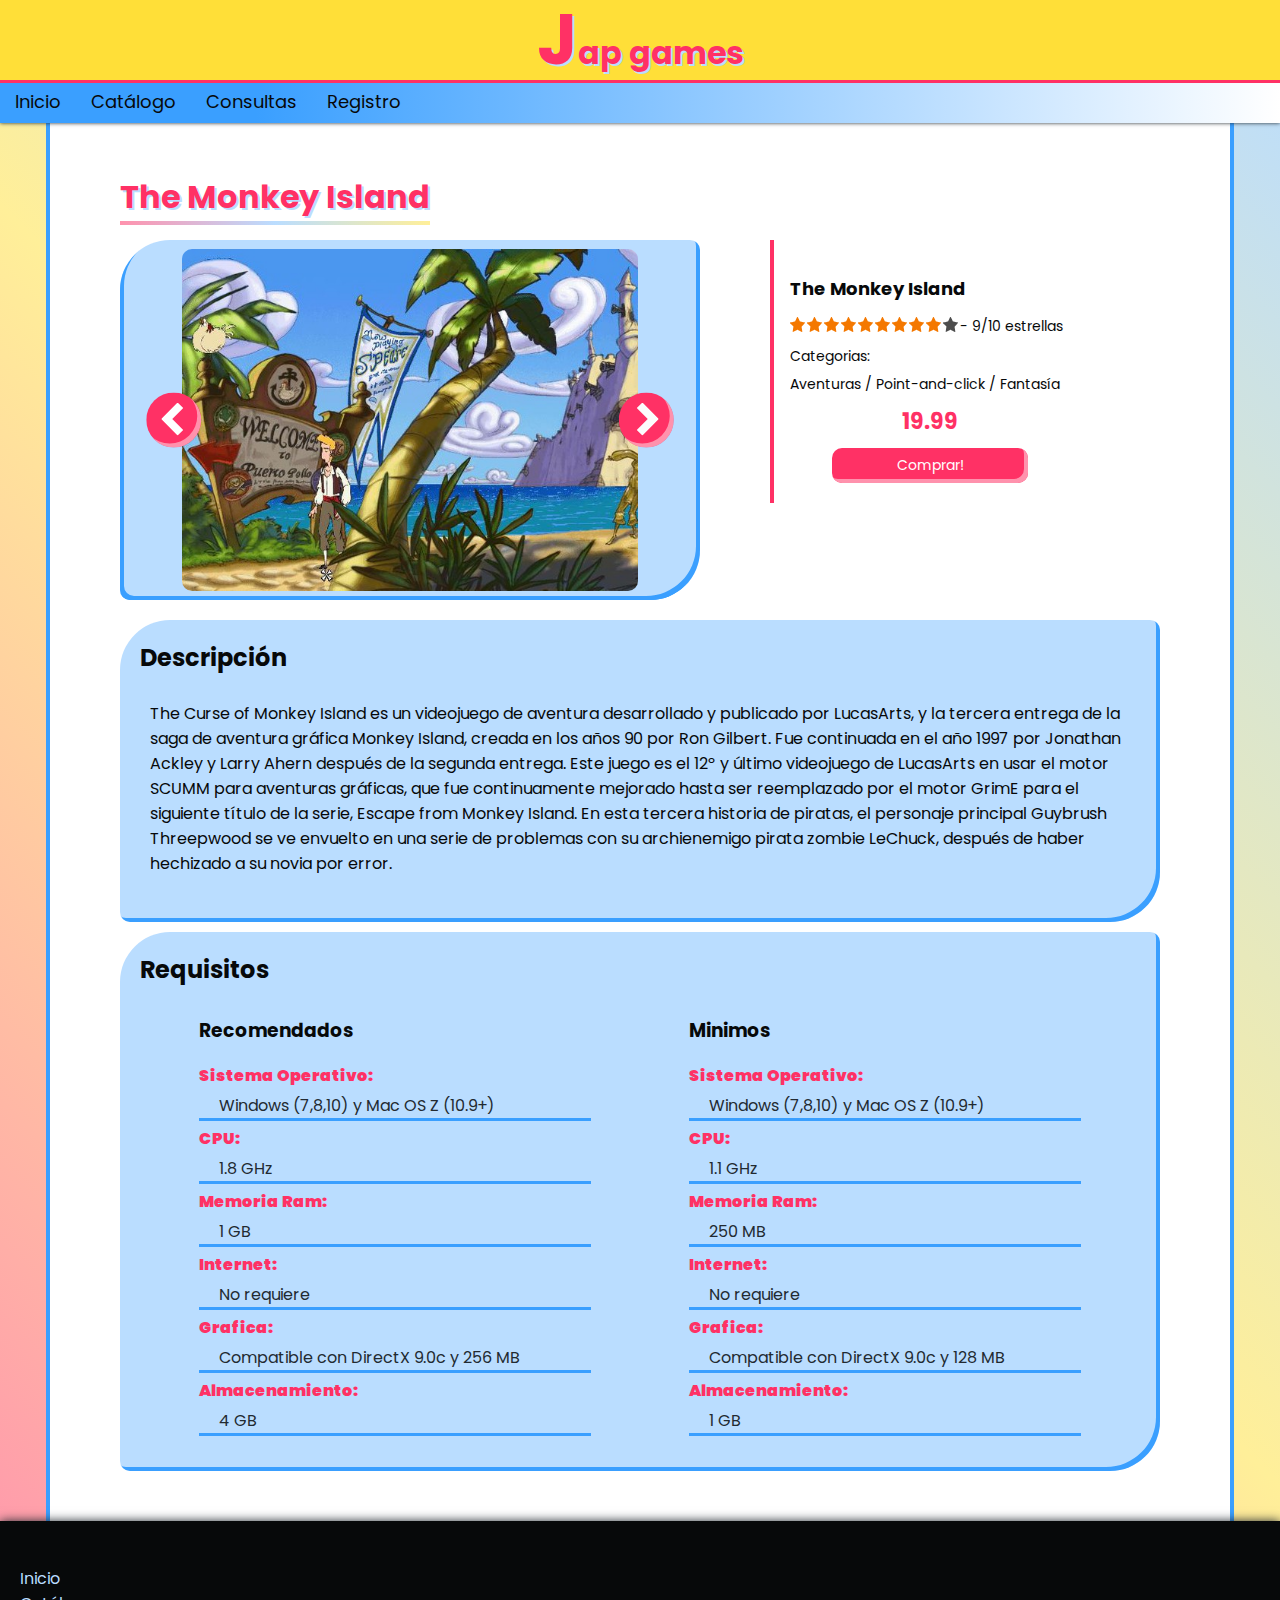
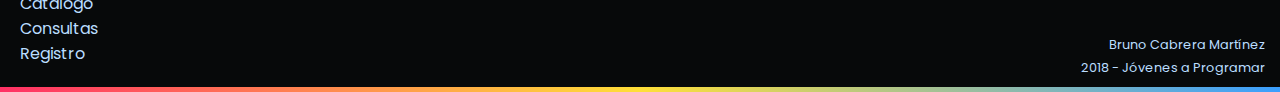
==== commit 201fca06: "json nuevo" ====
--- a/juegos/monkey-island.html
+++ b/juegos/monkey-island.html
@@ -1,5 +1,5 @@
 <!DOCTYPE html>
-<html>
+<html lang="es">
 
 <head>
   <meta charset="utf-8">
@@ -9,9 +9,9 @@
   <link rel="stylesheet" href="../styles/juego.css">
   <meta name="viewport" content="width=device-width">
   <title>Entrega 1 - The Curse of Monkey Island</title>
+  <script src="../js/generador.js"></script>
   <script src="../js/slide.js"></script>
   <script src="../js/carrito.js"></script>
-  <script src="../js/generador.js"></script>
   <script src="../js/responisve-nav.js"></script>
 
 </head>
@@ -34,27 +34,27 @@
             <label for="cantidad-i">Cantidad</label>
             <div id="cantidad-i">
               <button type="button" id="cantidad-menos">-</button>
-              <input type="number" min="0" max="30" id="cantidad-input" value="1">
+              <input type="number" min="1" max="30" id="cantidad-input" value="1">
               <button type="button" id="cantidad-mas">+</button>
             </div>
           </div>
           <div id="medio-de-pago">
             <label for="medio-de-pago-i">Medio de pago</label>
-            <select name="medio-de-pago-i">
+            <select name="medio-de-pago-i" onchange="actualizar_valores()">
               <option value="mastercard">Mastercard</option>
               <option value="oca">Oca</option>
             </select>
           </div>
           <div id="tipo-de-juego">
             <label for="tipo-de-juego-i">Tipo de juego</label>
-            <select name="tipo-de-juego-i" id="tipo-de-juego-i">
+            <select name="tipo-de-juego-i" id="tipo-de-juego-i" onchange="actualizar_valores()">
               <option value="fisico">Físico</option>
               <option value="digital" selected>Digital</option>
             </select>
           </div>
-          <div id="tipo-de-envio">
+          <div id="tipo-de-envio" class="cambiante no-input">
             <label for="tipo-de-envio-i">Tipo de envío</label>
-            <select name="tipo-de-envio-i">
+            <select name="tipo-de-envio-i" id="tipo-de-envio-s" onchange="actualizar_valores()">
               <option value="comun">Común</option>
               <option value="especial">Especial</option>
               <option value="premium">Premium</option>
@@ -66,9 +66,9 @@
             <label for="nombre-i">Nombre</label>
             <input type="text" id="nombre-i" required>
           </div>
-          <div id="email" class="cambiante no-input">
+          <div id="email">
             <label for="email-i">E-mail</label>
-            <input type="email" id="email-i" disabled required>
+            <input type="email" id="email-i" required>
           </div>
           <div id="direccion" class="cambiante no-input">
             <label for="direccion-i">Dirección</label>
@@ -77,17 +77,10 @@
           <button type="submit" id="comprar">Comprar!</button>
         </div>
       </form>
-      <div id="platita">
-        <p>Precio sin impuestos: $
-          <span id="precio-sin-impuestos"></span>
-        </p>
-        <p>Precio con impuestos: $
-          <span id="precio-con-impuestos"></span>
-        </p>
-        <div id="platita-tipo-juego">
-          <p id="platita-juego-digital">Juego Digital</p>
-          <p id="platita-juego-fisico">Juego Físico</p>
-        </div>
+      <div id="info-costos">
+        <p>Precio sin Impuestos: $<span id="precio-sin-impuestos"></span></p>
+        <p class="cambiante no-input">Costo de envio: $<span id="costo-de-envio"></span></p>
+        <p>Total (+impuestos): $<span id="precio-total"></span></p>
       </div>
     </div>
 
@@ -155,16 +148,16 @@
         </h2>
       </header>
 
-      <body>
+      <main>
         <p class="l_desc"></p>
-      </body>
+      </main>
     </article>
     <article class="caja-specs">
       <header>
         <h2>Requisitos</h2>
       </header>
 
-      <body>
+      <main>
         <dl id="caja-specs-recomendados">
           <h3>Recomendados</h3>
           <dt>Sistema Operativo:</dt>
@@ -195,7 +188,7 @@
           <dt>Almacenamiento:</dt>
           <dd class="space"></dd>
         </dl>
-      </body>
+      </main>
     </article>
   </main>
   <footer>
--- a/styles/juego.css
+++ b/styles/juego.css
@@ -164,6 +164,12 @@
   box-shadow: -4px -4px 0 var(--azul) inset;
   margin: 10px;
 }
+article main{
+  background: transparent;
+  box-shadow: none;
+  margin: 0;
+  padding: 10px;
+}
 
 article h2{
   margin: 0;
@@ -186,11 +192,10 @@
 #carro{
   position: relative;
   background: var(--blanco);
-  height: 500px;
+  height: 600px;
   width: 600px;
   top:50%;
   transform: translateY(-50%);
-  
   margin: auto;
   border-radius: 10px;
  }
@@ -208,7 +213,7 @@
 #info-carro img{
   height: 100%;
   float: left;
-  border-radius: 10px 0 0 0;
+  border-radius: 10px 0 0 0; 
   box-shadow: 0 0 4px var(--gris);
 }
 
@@ -297,15 +302,10 @@
   text-align: center;
 }
 
-
-#precio-sin-impuestos{
-  margin: 0;
-}
-
 #form-compra-der{
   position: relative;
   width: 50%;
-  padding: 10px;
+  padding: 10px 10px 10px;
   box-sizing:border-box; 
   float: left;
   text-align: center;
@@ -346,11 +346,16 @@
   background-size: 5%;
 }
 
-.no-input input{
+.no-input input, .no-input select{
   background: var(--amarillo-claro) !important;
   box-shadow: none !important;
   pointer-events:none !important;
-  
+  color: transparent !important;
+  font-size: 0;
+}
+
+p.no-input{
+  font-size:0
 }
 
 #cantidad{
@@ -426,12 +431,6 @@
   margin-left: 15%;
 }
 
-#precio-sin-impuestos{
-  display: inline;
-  line-height: 35px;
-  width: 20%;
-}
-
 #form-compra input:hover, #form-compra select:hover{
   box-shadow: -4px -4px 0 var(--magenta) inset;
 }
@@ -448,7 +447,7 @@
 }
 
 #comprar{
-  margin: 30px 5px;
+  margin: 30px 5px 0 5px;
   height: 35px;
   width: 80%;
   box-sizing:border-box;
@@ -468,54 +467,22 @@
   box-shadow: -4px -4px 0px var(--azul-claro) inset;
 }
 
-#platita{
-  display:block;
-  position: absolute;
-  background: var(--blanco);
-  width: 220px;
-  text-align: center;
+#info-costos{
+  float: left;
+  position: relative;
+  left: 5%;
+  bottom: 10px;
   padding: 10px;
-  font-size: 12px;
-  border-radius: 0 10px 10px 0;
+  box-sizing: border-box;
+}
+
+#info-costos p{
+  display: block;
   color: var(--magenta);
-  right: -210px;
-  bottom: 0;
-  box-sizing: border-box;  
-  text-align: left;
-}
-
-#platita::before{
-  content: '';
-  position: absolute;
-  display: block;
-  height: 30px;
-  width: 30px;
-  background: transparent;
-  top:-26px;
-  left: 6px;
-  box-shadow: 4px -4px 0 var(--blanco) inset;
-  border-radius: 0 0 0px 10px;
-}
-
-#platita-tipo-juego{
-  background: var(--gris);
-  color: var(--blanco);
-  position: absolute;
   font-weight: 1000;
-  top:-30px;
-  right: 40px;
-  border-radius: 10px 10px 0 0;
-  height: 30px;
-  width: 100px;
-}
-
-#platita-tipo-juego p{
-  line-height: 10px;
-  width: 100px;
-  height: 30px;
-  position: absolute;
-  text-align: center;
-}
+  margin: 5px 0 0 0;
+}
+
 .caja-specs{
   overflow: auto;
 }
@@ -588,7 +555,27 @@
     box-shadow: 0px -4px var(--magenta) inset;
     height: 220px;
   }
-
+  #carro{
+    width: 100%;
+    height: 100%;
+    border-radius: 0;
+    overflow: scroll;
+  }
+  #info-carro img{
+    border-radius: 0;
+    
+  }
+  #info-carro{
+    height: 40%;
+    border-radius: 0;
+  }
+  #cerrar-carro{
+    border-radius: 0 0 0 10px;
+  }
+  #info-carro p{
+    font-size: 12px;
+  }
+  
 }
 
 @media only screen and (max-width: 600px){
@@ -626,4 +613,38 @@
     padding: 0;
     margin: 0;
   }
-}
+  #carro{
+    width: 100%;
+    height: 100%;
+    border-radius: 0;
+    overflow: scroll;
+  }
+  #info-carro .titulo{
+    position: absolute;
+    width: 100%;
+    bottom:10px;
+  }
+  #info-carro img{
+    width: 100%;
+    height: auto;
+    border-radius: 0;
+  }
+  #info-carro{
+    border-radius: 0;
+  }
+  #info-carro .s_desc{
+    display: none;
+  }
+  #cerrar-carro{
+    border-radius: 0 0 0 10px;
+  }
+  #info-carro p{
+    font-size: 14px;
+  }
+  #form-compra-izq{
+    width: 100%;
+  }
+  #form-compra-der{
+    width: 100%;
+  }
+}
